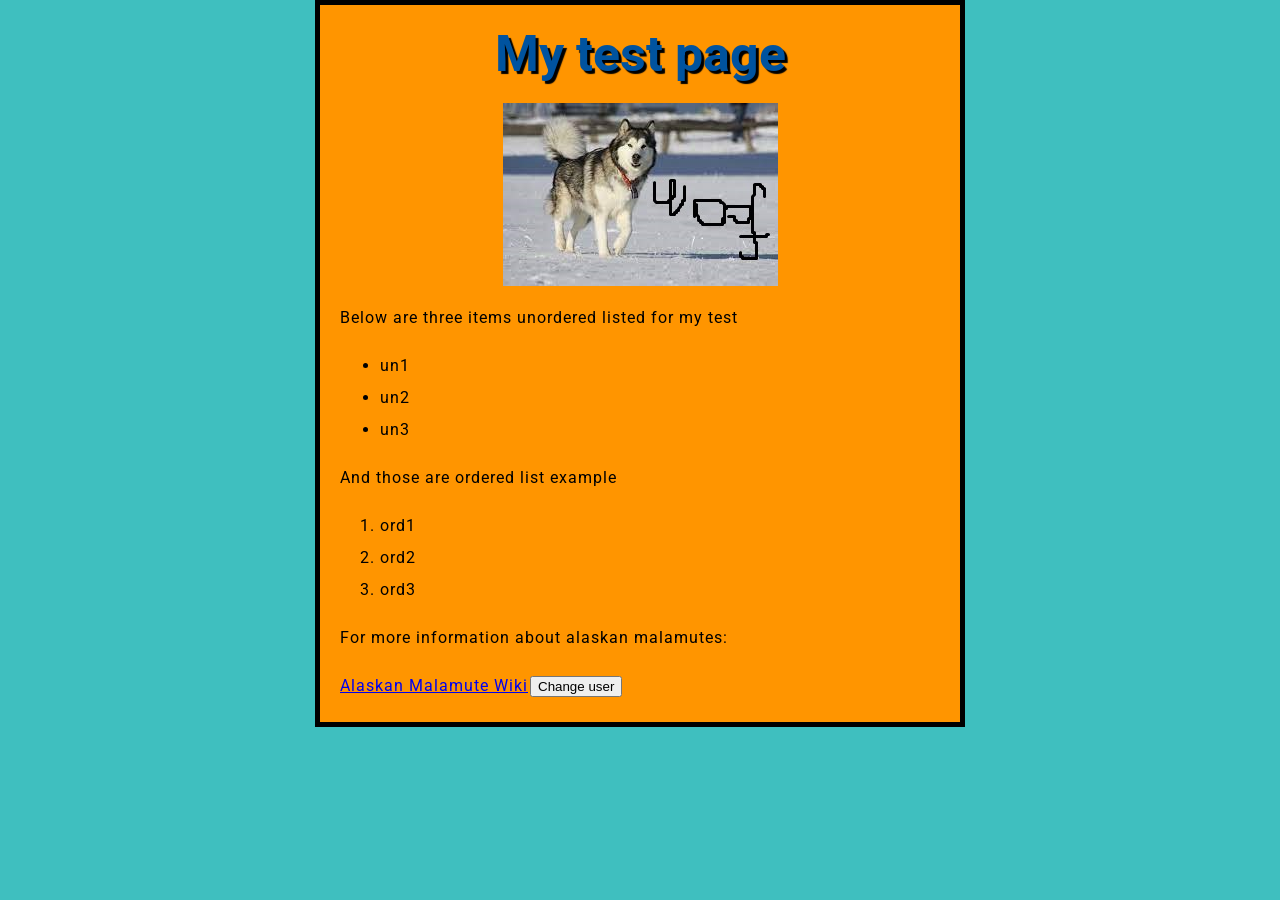
==== index.html @ 7a93cb08 "Dumbest mistake ever" ====
<!DOCTYPE html>
<html>

  <head>
    <meta charset="utf-8">
    <title>My test page</title>

    <link href="styles/style.css" rel="stylesheet">
    <link href="https://fonts.googleapis.com/css2?family=Roboto&display=swap" rel="stylesheet">

  </head>

  <body>

    <h1>My test page</h1>

    <img src="images/alaskan-malamute.jpg" alt="An alaskan malamute photo">

    <p>Below are three items unordered listed for my test</p>

    <ul>
      <li>un1</li>
      <li>un2</li>
      <li>un3</li>
    </ul>

    <p>And those are ordered list example</p>

    <ol>
      <li>ord1</li>
      <li>ord2</li>
      <li>ord3</li>
    </ol>

    <p>For more information about alaskan malamutes: </p>

    <a href="https://en.wikipedia.org/wiki/Alaskan_Malamute">Alaskan Malamute Wiki</a>

    <button>Change user</button>
    
    <script src="scripts/main.js" charset="utf-8"></script>

  </body>

</html>
---- styles/style.css ----
html
{
  font-size: 10px; /* px means pixels */
  font-family: 'Roboto', sans-serif;
  background-color: #3FBFBF;
}
h1
{
  font-size: 50px;
  text-align: center;
  margin: 0;
  padding: 20px 0;
  color: #00539F;
  text-shadow: 3px 3px 1px black;
}
p, li, a
{
  font-size: 16px;
  line-height: 2;
  letter-spacing: 1px;
}
body
{
  width: 600px;
  margin: 0 auto;
  background-color: #FF9500;
  padding: 0px 20px 20px 20px;
  border: 5px solid black;
}
img
{
  display: block;
  margin: 0 auto;
}
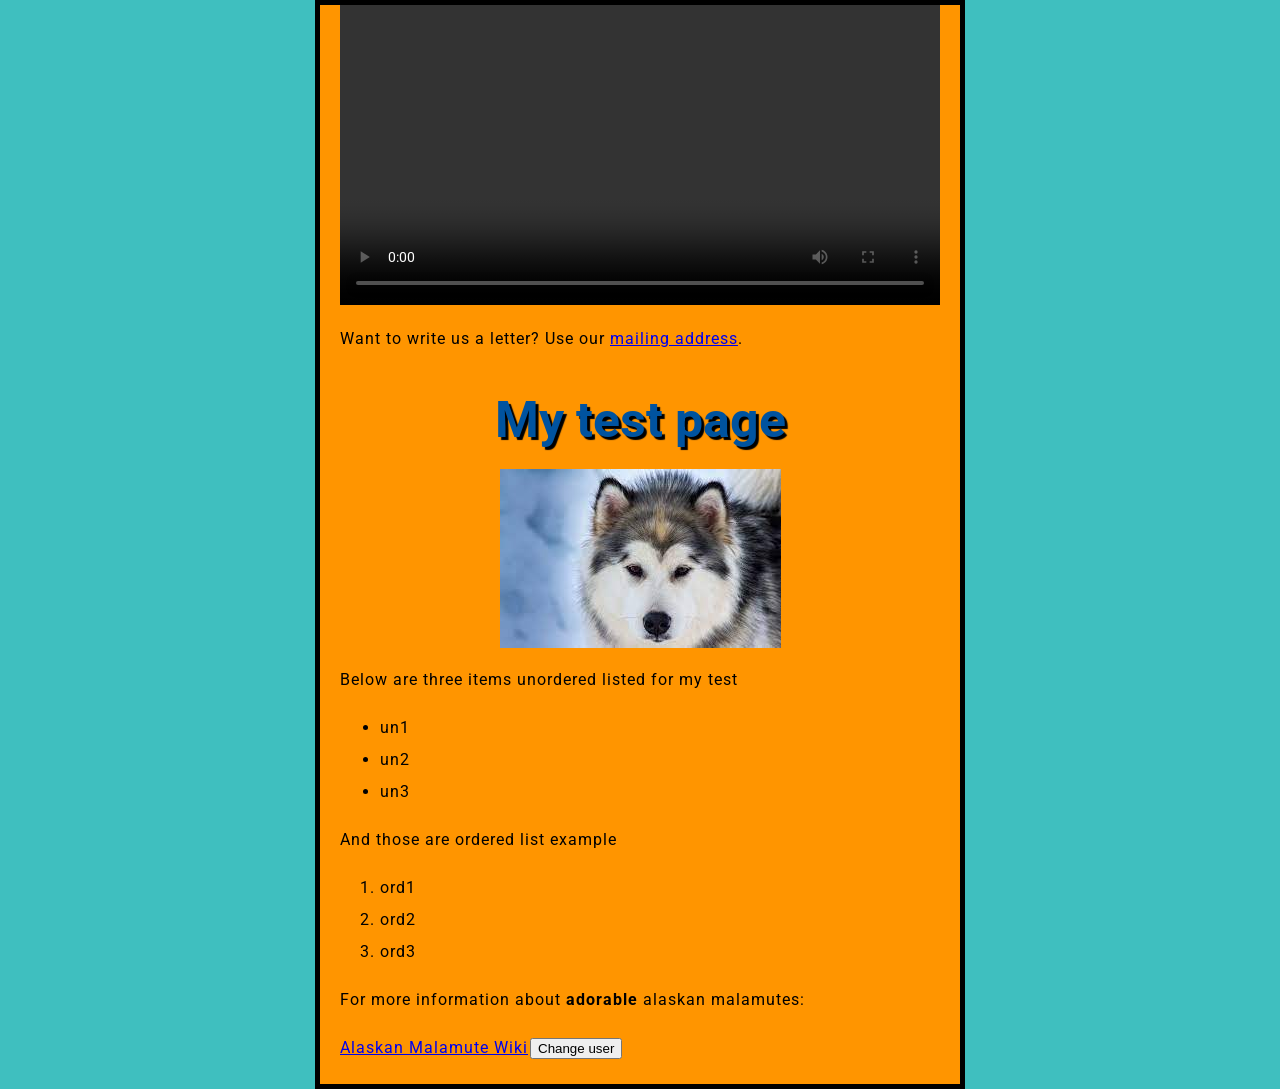
==== commit 1a6d5056: "embedding videos and audios" ====
--- a/index.html
+++ b/index.html
@@ -3,6 +3,9 @@
 
   <head>
     <meta charset="utf-8">
+
+    <link rel="shortcut icon" href="favicon.png" type="image/x-icon">
+
     <title>My test page</title>
 
     <link href="styles/style.css" rel="stylesheet">
@@ -12,9 +15,20 @@
 
   <body>
 
+    <video src="videos\cyc_spray_tunnel.mkv" controls
+    width="600">
+
+    </video>
+
+    </video>
+
+    <p>Want to write us a letter? Use our <a href="contacts.html#Mailing_address">mailing address</a>.</p>
     <h1>My test page</h1>
 
-    <img src="images/alaskan-malamute.jpg" alt="An alaskan malamute photo">
+    <img
+      src="images/alaskan-malamute-normal.jpg"
+      alt="An alaskan malamute photo"
+    >
 
     <p>Below are three items unordered listed for my test</p>
 
@@ -32,12 +46,12 @@
       <li>ord3</li>
     </ol>
 
-    <p>For more information about alaskan malamutes: </p>
+    <p>For more information about <strong>adorable</strong> alaskan malamutes: </p>
 
     <a href="https://en.wikipedia.org/wiki/Alaskan_Malamute">Alaskan Malamute Wiki</a>
 
     <button>Change user</button>
-    
+
     <script src="scripts/main.js" charset="utf-8"></script>
 
   </body>
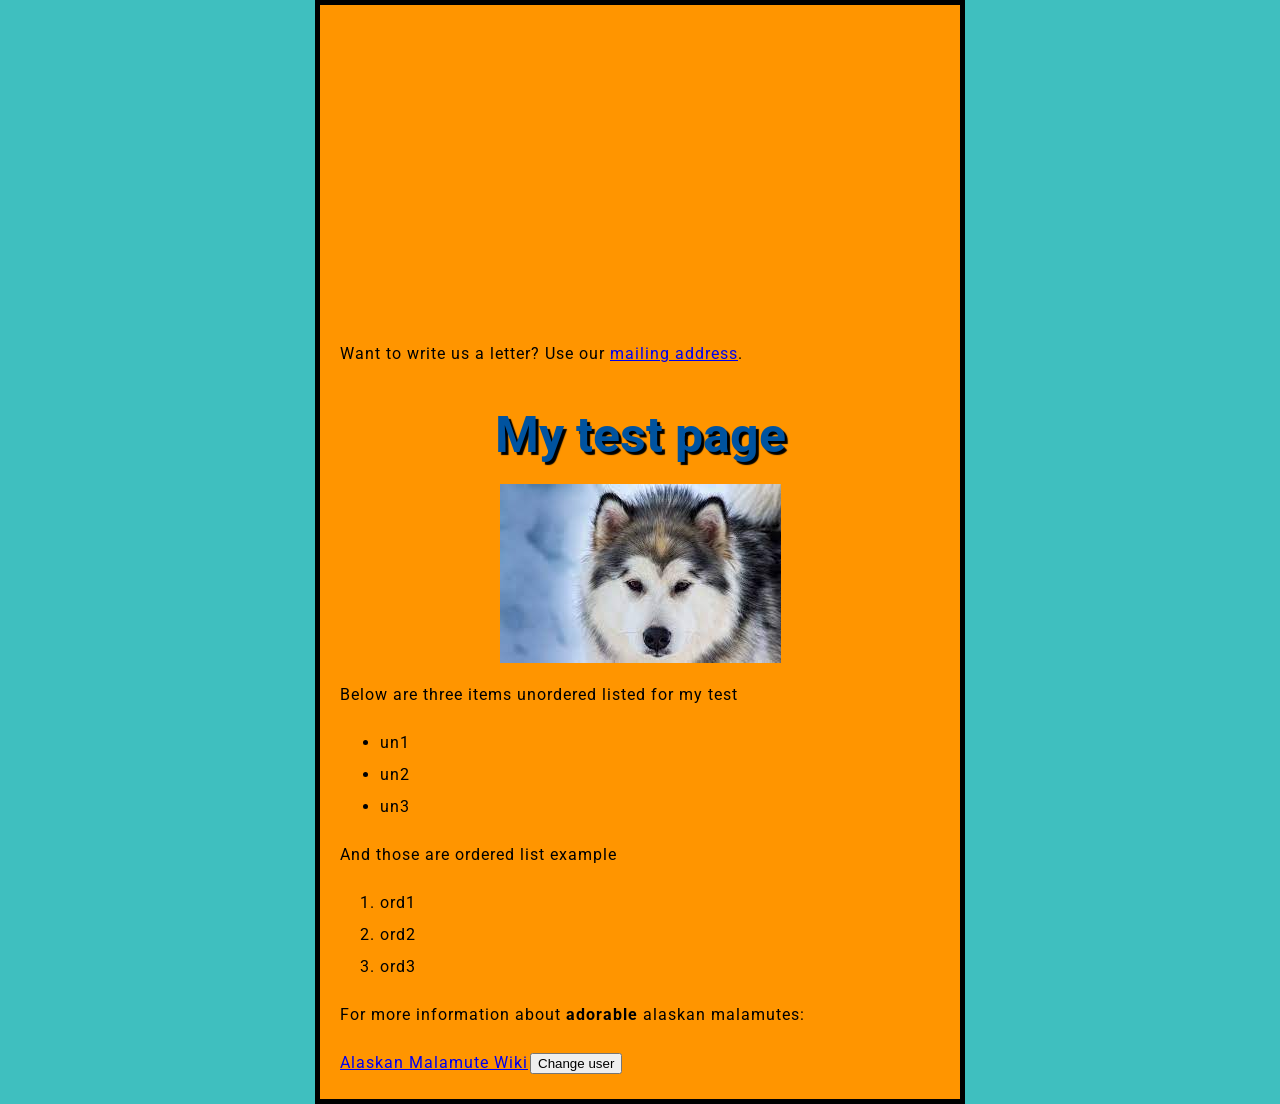
==== commit d79c5b8b: "iframe testing" ====
--- a/index.html
+++ b/index.html
@@ -15,12 +15,7 @@
 
   <body>
 
-    <video src="videos\cyc_spray_tunnel.mkv" controls
-    width="600">
-
-    </video>
-
-    </video>
+    <iframe width="560" height="315" src="https://www.youtube.com/embed/5WOwJyFzzsM" title="YouTube video player" frameborder="0" allow="accelerometer; autoplay; clipboard-write; encrypted-media; gyroscope; picture-in-picture" allowfullscreen></iframe>
 
     <p>Want to write us a letter? Use our <a href="contacts.html#Mailing_address">mailing address</a>.</p>
     <h1>My test page</h1>
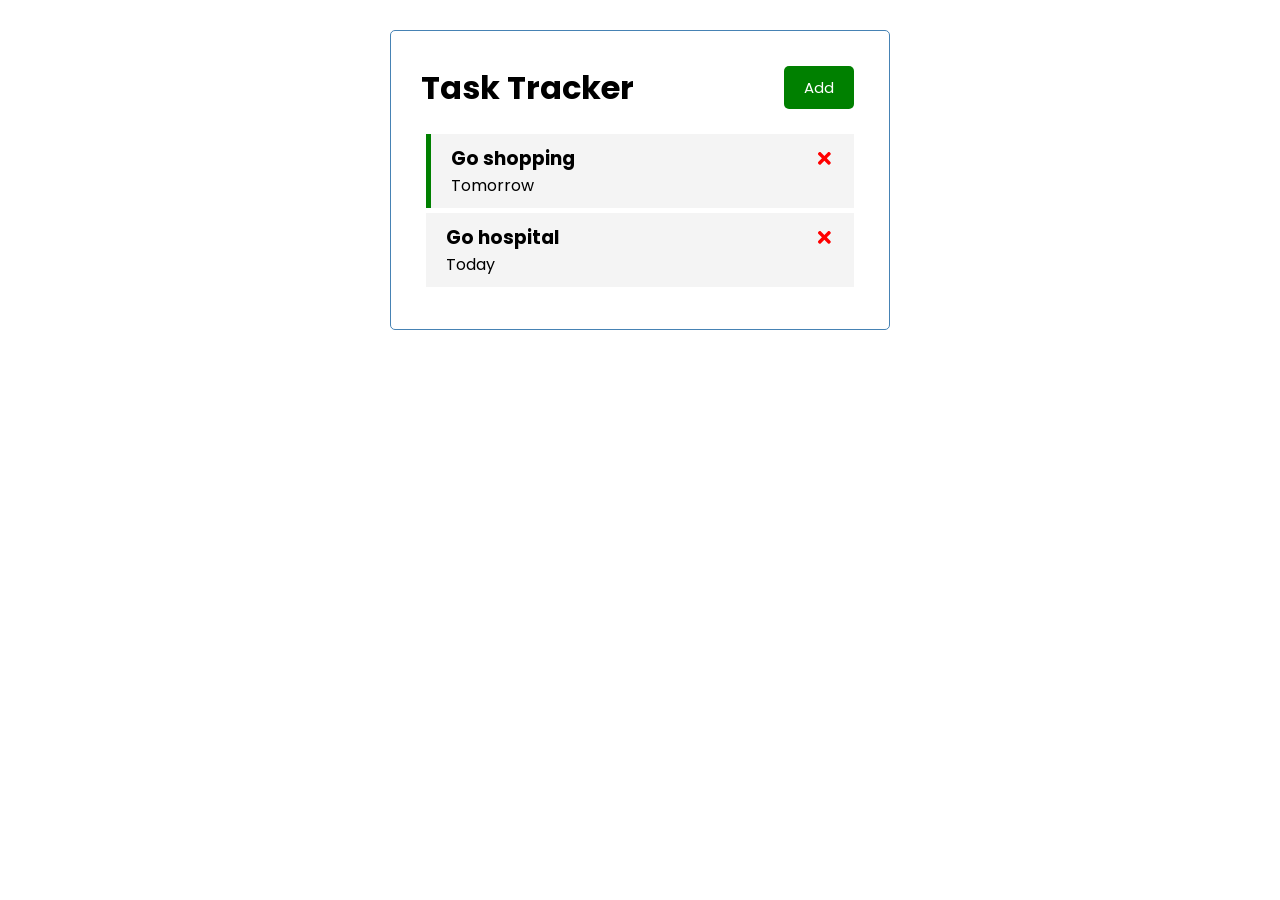
==== commit da83a5d4: "Testing react deploy to github.io" ====
--- a/index.html
+++ b/index.html
@@ -1,54 +1 @@
-<!DOCTYPE html>
-<html>
-
-  <head>
-    <meta charset="utf-8">
-
-    <link rel="shortcut icon" href="favicon.png" type="image/x-icon">
-
-    <title>My test page</title>
-
-    <link href="styles/style.css" rel="stylesheet">
-    <link href="https://fonts.googleapis.com/css2?family=Roboto&display=swap" rel="stylesheet">
-
-  </head>
-
-  <body>
-
-    <iframe width="560" height="315" src="https://www.youtube.com/embed/5WOwJyFzzsM" title="YouTube video player" frameborder="0" allow="accelerometer; autoplay; clipboard-write; encrypted-media; gyroscope; picture-in-picture" allowfullscreen></iframe>
-
-    <p>Want to write us a letter? Use our <a href="contacts.html#Mailing_address">mailing address</a>.</p>
-    <h1>My test page</h1>
-
-    <img
-      src="images/alaskan-malamute-normal.jpg"
-      alt="An alaskan malamute photo"
-    >
-
-    <p>Below are three items unordered listed for my test</p>
-
-    <ul>
-      <li>un1</li>
-      <li>un2</li>
-      <li>un3</li>
-    </ul>
-
-    <p>And those are ordered list example</p>
-
-    <ol>
-      <li>ord1</li>
-      <li>ord2</li>
-      <li>ord3</li>
-    </ol>
-
-    <p>For more information about <strong>adorable</strong> alaskan malamutes: </p>
-
-    <a href="https://en.wikipedia.org/wiki/Alaskan_Malamute">Alaskan Malamute Wiki</a>
-
-    <button>Change user</button>
-
-    <script src="scripts/main.js" charset="utf-8"></script>
-
-  </body>
-
-</html>
+<!doctype html><html lang="en"><head><meta charset="utf-8"/><link rel="icon" href="/favicon.ico"/><meta name="viewport" content="width=device-width,initial-scale=1"/><meta name="theme-color" content="#000000"/><meta name="description" content="Web site created using create-react-app"/><link rel="apple-touch-icon" href="/logo192.png"/><link rel="manifest" href="/manifest.json"/><title>Task Tracker</title><link href="/static/css/main.8bf3e02c.chunk.css" rel="stylesheet"></head><body><noscript>You need to enable JavaScript to run this app.</noscript><div id="root"></div><script>!function(e){function r(r){for(var n,a,c=r[0],i=r[1],l=r[2],s=0,p=[];s<c.length;s++)a=c[s],Object.prototype.hasOwnProperty.call(o,a)&&o[a]&&p.push(o[a][0]),o[a]=0;for(n in i)Object.prototype.hasOwnProperty.call(i,n)&&(e[n]=i[n]);for(f&&f(r);p.length;)p.shift()();return u.push.apply(u,l||[]),t()}function t(){for(var e,r=0;r<u.length;r++){for(var t=u[r],n=!0,c=1;c<t.length;c++){var i=t[c];0!==o[i]&&(n=!1)}n&&(u.splice(r--,1),e=a(a.s=t[0]))}return e}var n={},o={1:0},u=[];function a(r){if(n[r])return n[r].exports;var t=n[r]={i:r,l:!1,exports:{}};return e[r].call(t.exports,t,t.exports,a),t.l=!0,t.exports}a.e=function(e){var r=[],t=o[e];if(0!==t)if(t)r.push(t[2]);else{var n=new Promise((function(r,n){t=o[e]=[r,n]}));r.push(t[2]=n);var u,c=document.createElement("script");c.charset="utf-8",c.timeout=120,a.nc&&c.setAttribute("nonce",a.nc),c.src=function(e){return a.p+"static/js/"+({}[e]||e)+"."+{3:"cd8dbf55"}[e]+".chunk.js"}(e);var i=new Error;u=function(r){c.onerror=c.onload=null,clearTimeout(l);var t=o[e];if(0!==t){if(t){var n=r&&("load"===r.type?"missing":r.type),u=r&&r.target&&r.target.src;i.message="Loading chunk "+e+" failed.\n("+n+": "+u+")",i.name="ChunkLoadError",i.type=n,i.request=u,t[1](i)}o[e]=void 0}};var l=setTimeout((function(){u({type:"timeout",target:c})}),12e4);c.onerror=c.onload=u,document.head.appendChild(c)}return Promise.all(r)},a.m=e,a.c=n,a.d=function(e,r,t){a.o(e,r)||Object.defineProperty(e,r,{enumerable:!0,get:t})},a.r=function(e){"undefined"!=typeof Symbol&&Symbol.toStringTag&&Object.defineProperty(e,Symbol.toStringTag,{value:"Module"}),Object.defineProperty(e,"__esModule",{value:!0})},a.t=function(e,r){if(1&r&&(e=a(e)),8&r)return e;if(4&r&&"object"==typeof e&&e&&e.__esModule)return e;var t=Object.create(null);if(a.r(t),Object.defineProperty(t,"default",{enumerable:!0,value:e}),2&r&&"string"!=typeof e)for(var n in e)a.d(t,n,function(r){return e[r]}.bind(null,n));return t},a.n=function(e){var r=e&&e.__esModule?function(){return e.default}:function(){return e};return a.d(r,"a",r),r},a.o=function(e,r){return Object.prototype.hasOwnProperty.call(e,r)},a.p="/",a.oe=function(e){throw console.error(e),e};var c=this["webpackJsonpreact-task-c-tracker"]=this["webpackJsonpreact-task-c-tracker"]||[],i=c.push.bind(c);c.push=r,c=c.slice();for(var l=0;l<c.length;l++)r(c[l]);var f=i;t()}([])</script><script src="/static/js/2.7922fd86.chunk.js"></script><script src="/static/js/main.e93ed52a.chunk.js"></script></body></html>
--- a/static/css/main.8bf3e02c.chunk.css
+++ b/static/css/main.8bf3e02c.chunk.css
@@ -0,0 +1,2 @@
+@import url(https://fonts.googleapis.com/css2?family=Poppins:wght@300;400&display=swap);*{box-sizing:border-box;margin:0;padding:0}body{font-family:"Poppins",sans-serif}.container{max-width:500px;margin:30px auto;overflow:auto;min-height:300px;border:1px solid #4682b4;padding:30px;border-radius:5px}.header{display:-webkit-flex;display:flex;-webkit-justify-content:space-between;justify-content:space-between;-webkit-align-items:center;align-items:center;margin-bottom:20px}.btn{display:inline-block;background:#000;color:#fff;border:none;padding:10px 20px;margin:5px;border-radius:5px;cursor:pointer;text-decoration:none;font-size:15px;font-family:inherit}.btn:focus{outline:none}.btn:active{-webkit-transform:scale(.98);transform:scale(.98)}.btn-block{display:block;width:100%}.task{background:#f4f4f4;margin:5px;padding:10px 20px;cursor:pointer}.task.reminder{border-left:5px solid green}.task h3{display:-webkit-flex;display:flex;-webkit-align-items:center;align-items:center;-webkit-justify-content:space-between;justify-content:space-between}.add-form{margin-bottom:40px}.form-control{margin:20px 0}.form-control label{display:block}.form-control input{width:100%;height:40px;margin:5px;padding:3px 7px;font-size:17px}.form-control-check{display:-webkit-flex;display:flex;-webkit-align-items:center;align-items:center;-webkit-justify-content:space-between;justify-content:space-between}.form-control-check label{-webkit-flex:1 1;flex:1 1}.form-control-check input{-webkit-flex:2 1;flex:2 1;height:20px}footer{margin-top:30px;text-align:center}
+/*# sourceMappingURL=main.8bf3e02c.chunk.css.map */
